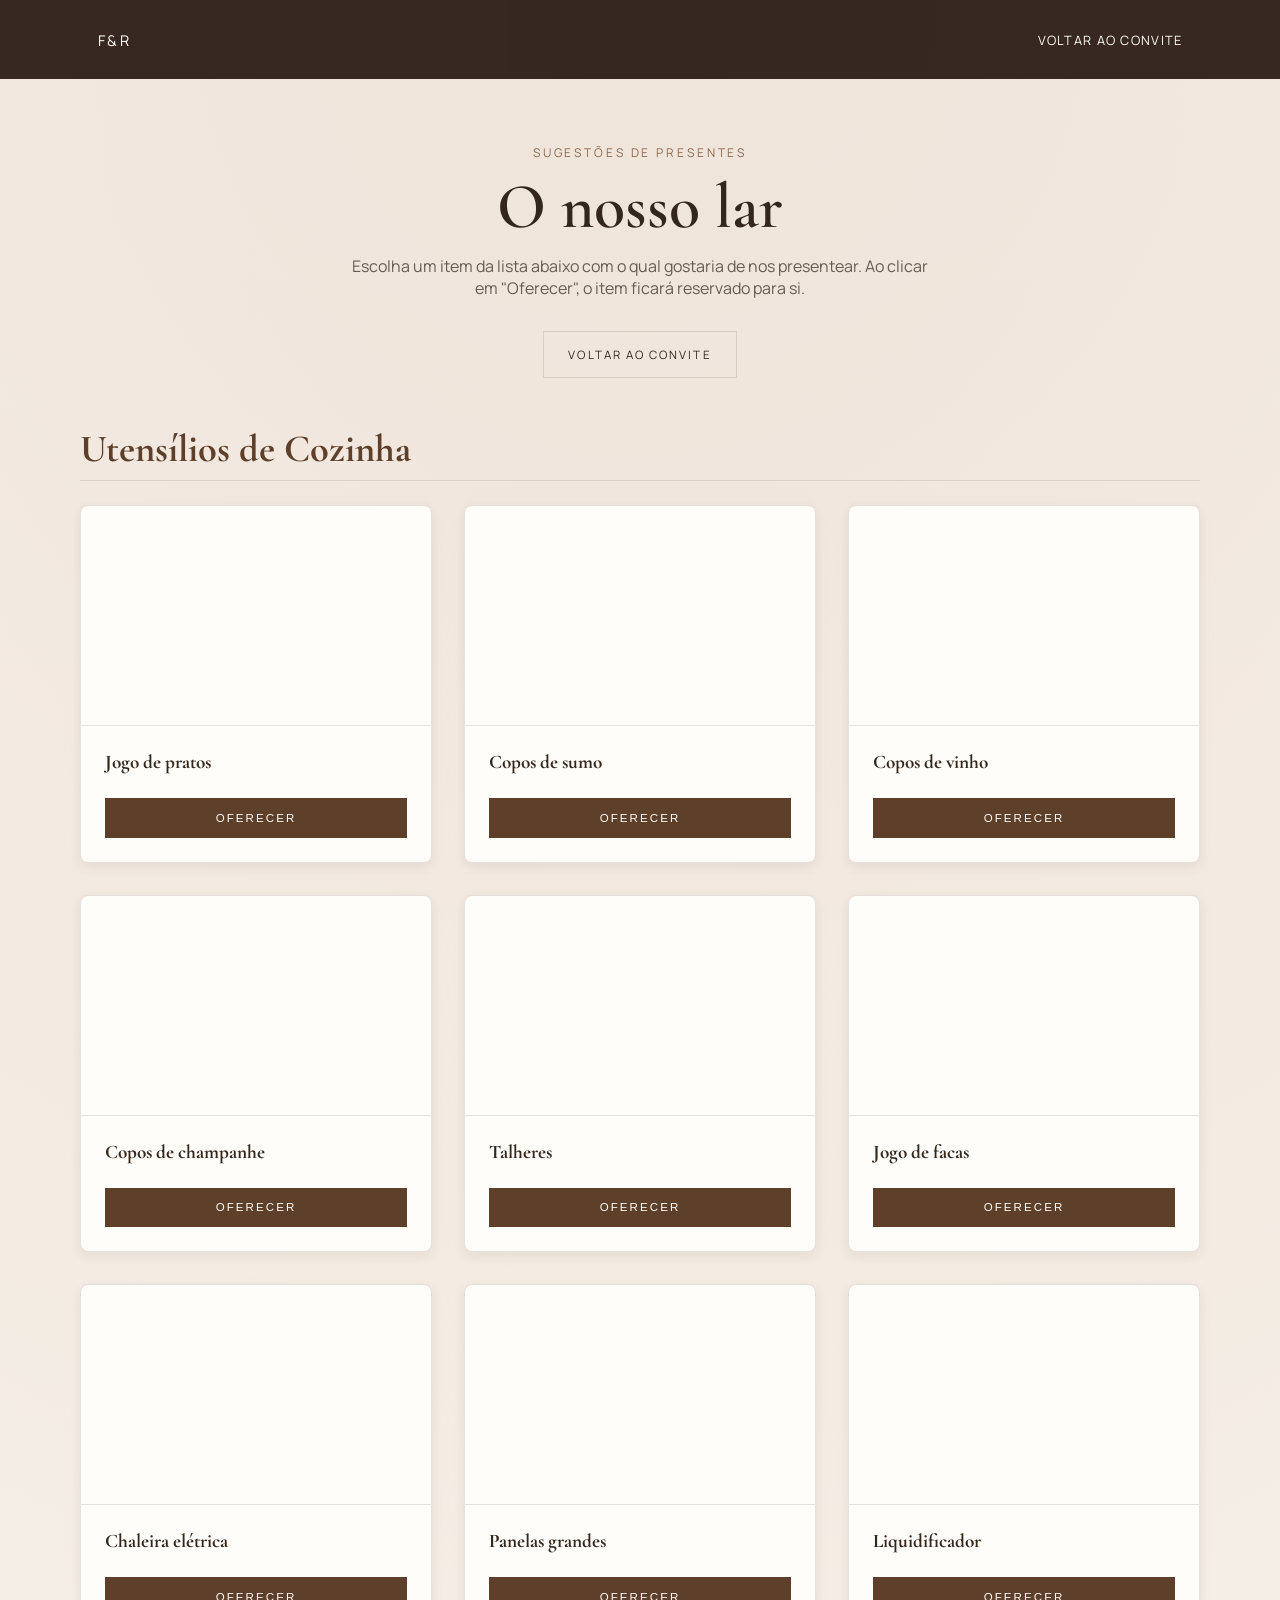
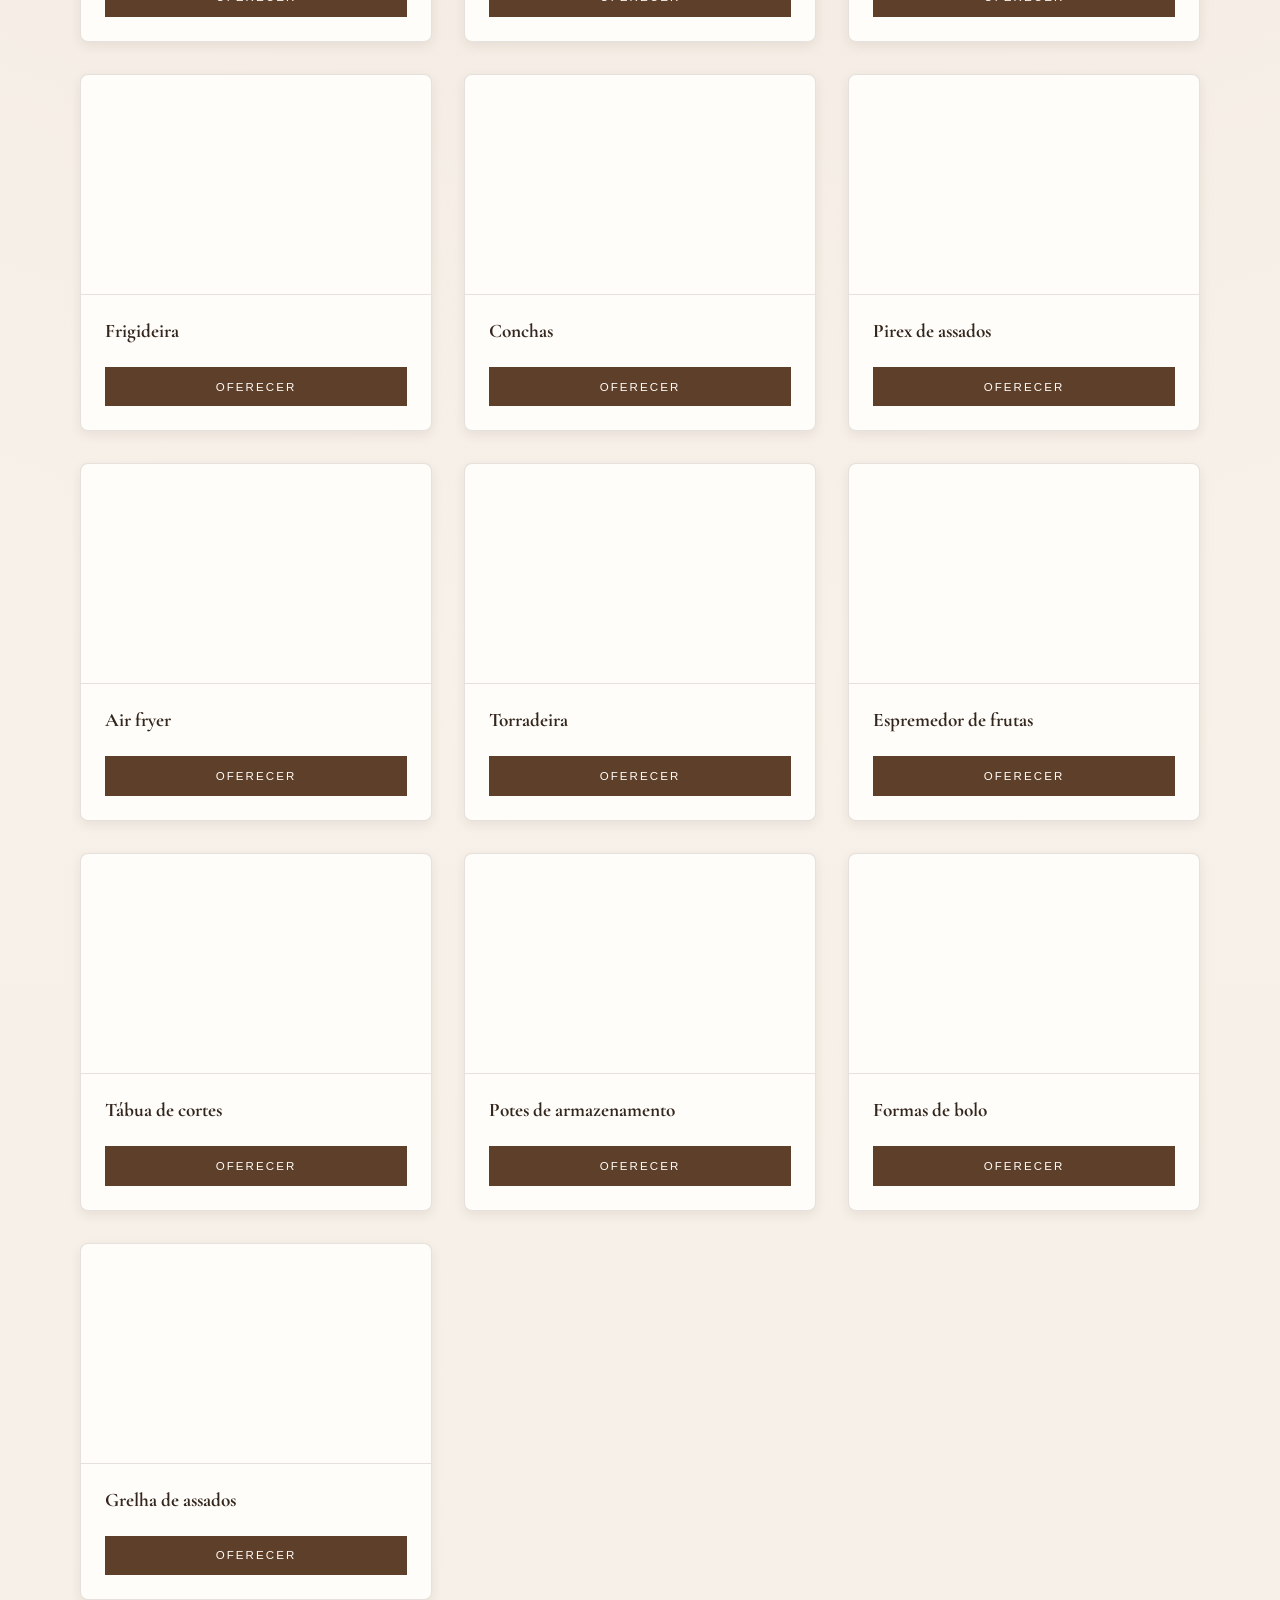
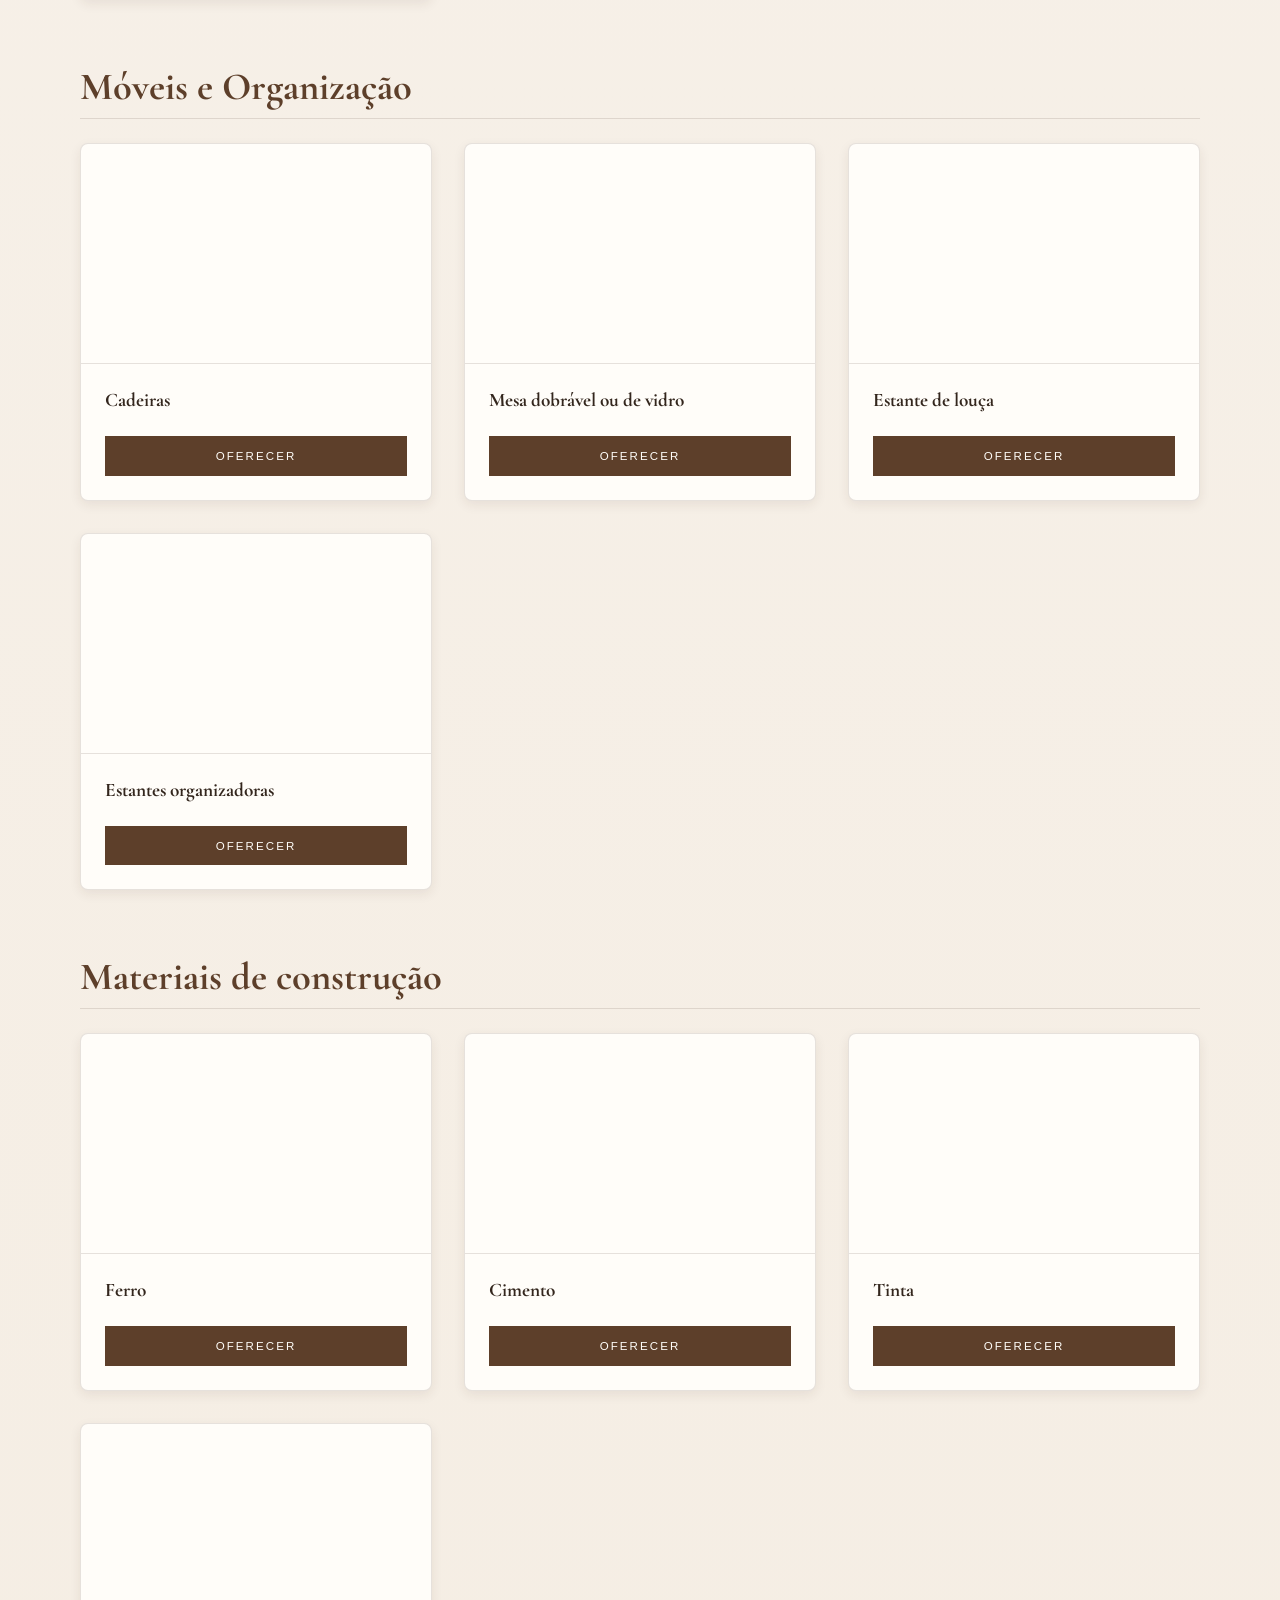
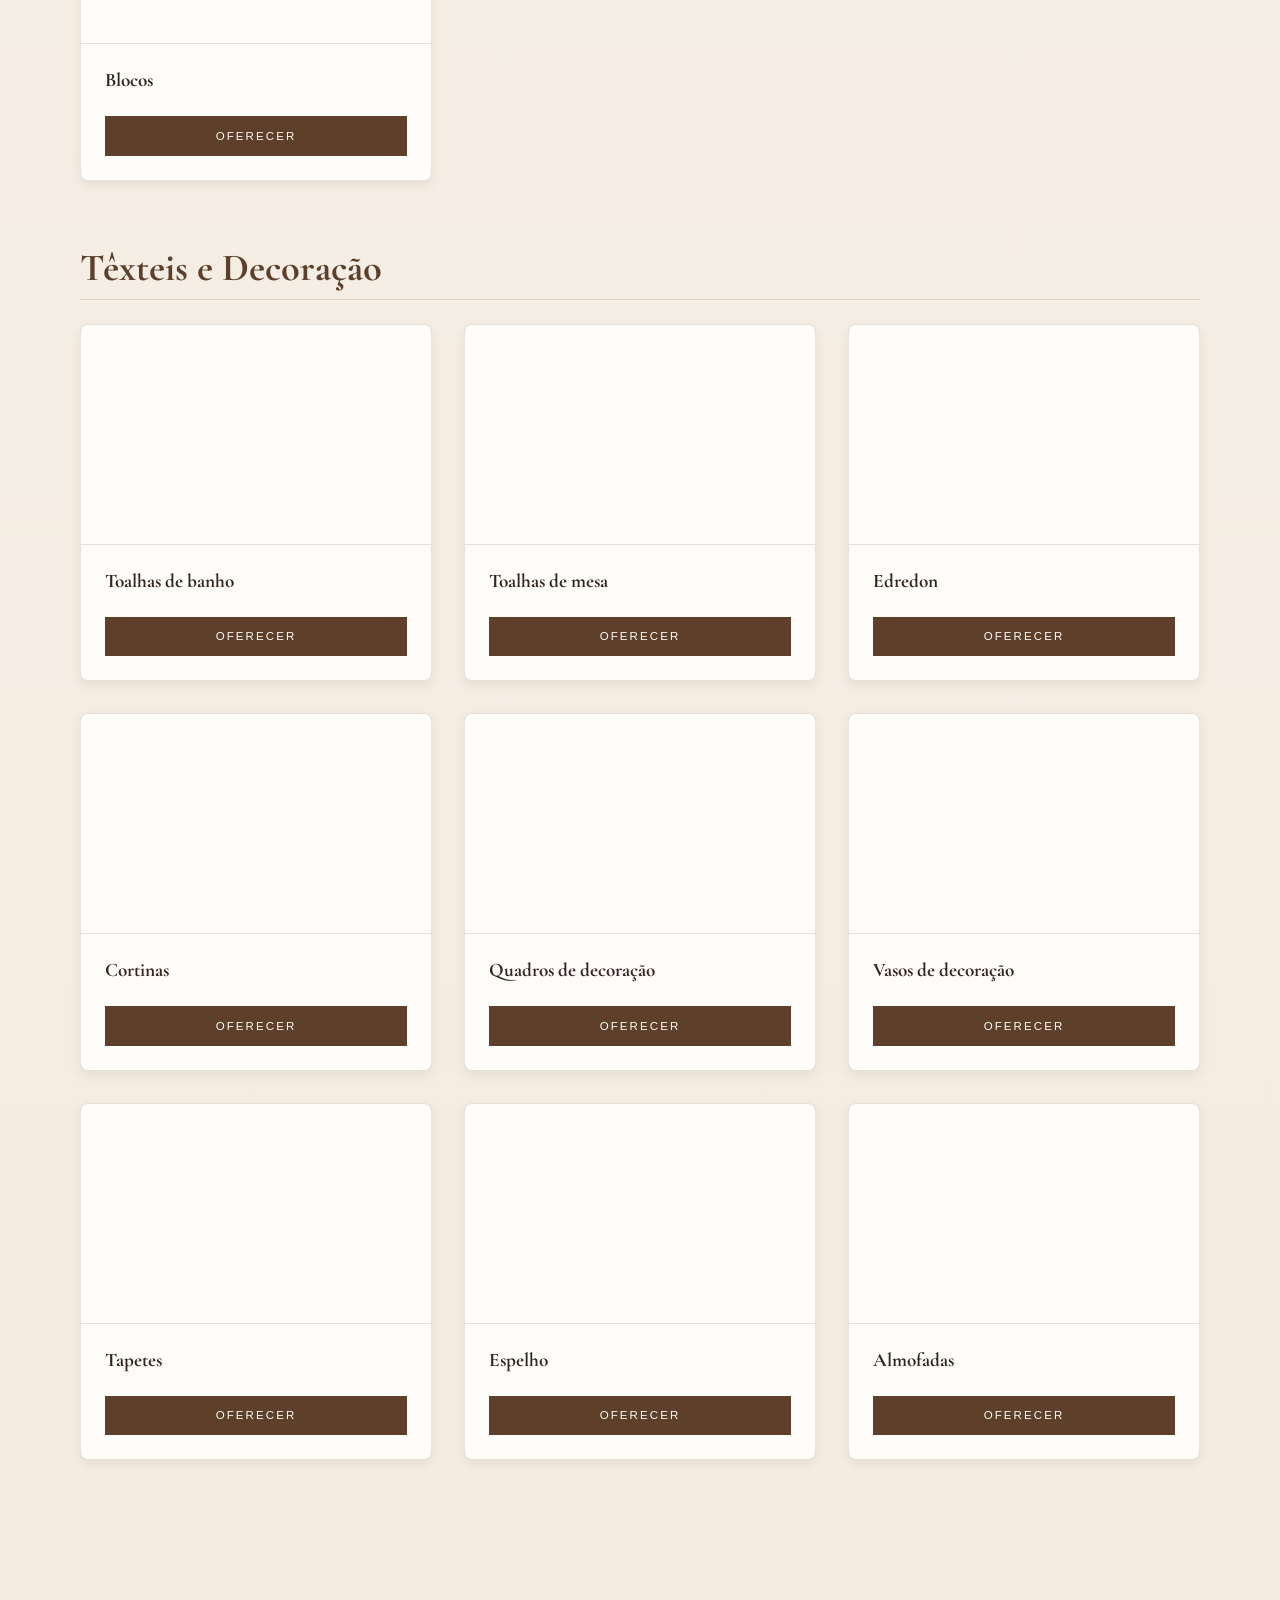
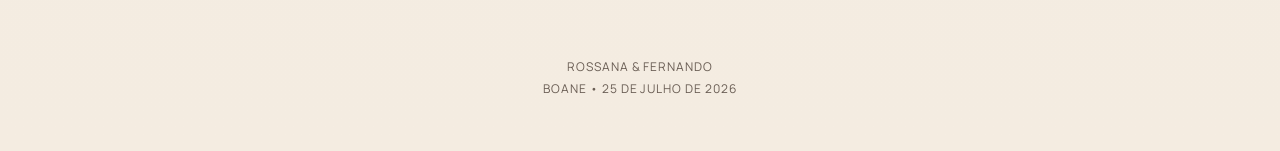
==== presentes.html @ 1abfe758 "actualizacoes" ====
<!DOCTYPE html>
<html lang="pt">
<head>
  <meta charset="UTF-8" />
  <meta name="viewport" content="width=device-width, initial-scale=1.0" />
  <title>Lista de Presentes - Casamento de Fernando & Rossana</title>
  <link rel="preconnect" href="https://fonts.googleapis.com" />
  <link rel="preconnect" href="https://fonts.gstatic.com" crossorigin />
  <link
    href="https://fonts.googleapis.com/css2?family=Cormorant+Garamond:wght@400;500;600;700&family=Manrope:wght@400;500;600&display=swap"
    rel="stylesheet" />
  <link rel="stylesheet" href="./styles.css" />
</head>
<body>
  <header class="site-header" style="background: rgba(35, 21, 13, 0.9);">
    <nav class="nav" style="background: transparent; border: none; backdrop-filter: none;">
      <a class="brand" href="./index.html">F&R</a>
      <div class="nav-links">
        <a href="./index.html#convite" style="font-size: 0.8rem; letter-spacing: 0.1em;">Voltar ao Convite</a>
      </div>
    </nav>
  </header>

  <main id="top" style="padding-top: 100px;">
    <section class="section" style="padding-top: 2rem;">
      <div class="section-heading reveal">
        <p class="kicker">Sugestões de Presentes</p>
        <h2>O nosso lar</h2>
        <p style="max-width: 600px; margin: 1rem auto; color: var(--foreground-muted);">
          Escolha um item da lista abaixo com o qual gostaria de nos presentear.
          Ao clicar em "Oferecer", o item ficará reservado para si.
        </p>
        <div style="margin-top: 2rem;">
          <a href="./index.html" class="secondary-link">Voltar ao Convite</a>
        </div>
      </div>

      <!-- Categories Container -->
      <div id="gifts-container" style="max-width: 1120px; margin: 0 auto;">
        <!-- Generated by JavaScript -->
      </div>
    </section>
  </main>

  <footer class="site-footer">
    <p>Rossana &amp; Fernando</p>
    <p>Boane • 25 de julho de 2026</p>
  </footer>

  <script src="./script.js"></script>
  <script src="./presentes.js"></script>
</body>
</html>
---- styles.css ----
:root {
  --background: #f7f0e7;
  --background-soft: #fbf7f2;
  --foreground: #33261d;
  --foreground-muted: rgba(51, 38, 29, 0.72);
  --line: rgba(83, 61, 46, 0.14);
  --accent: #8c6a4f;
  --accent-deep: #5d3f2a;
  --accent-soft: #dec6b4;
  --white: #fffdf9;
  --shadow: 0 30px 60px rgba(63, 39, 23, 0.12);
  --hero-image: linear-gradient(180deg,
      rgba(22, 14, 9, 0.16) 0%,
      rgba(22, 14, 9, 0.4) 100%),
    url("./image.png");
  --parallax-image: linear-gradient(180deg,
      rgba(49, 29, 16, 0.22) 0%,
      rgba(49, 29, 16, 0.22) 100%),
    url("./image2.png");
}

*,
*::before,
*::after {
  box-sizing: border-box;
}

html {
  scroll-behavior: smooth;
}

body {
  margin: 0;
  font-family: "Manrope", sans-serif;
  color: var(--foreground);
  background:
    radial-gradient(circle at top, rgba(222, 198, 180, 0.34), transparent 34%),
    linear-gradient(180deg, #f8f3ed 0%, #f4ece1 100%);
}

img {
  max-width: 100%;
  display: block;
}

a {
  color: inherit;
  text-decoration: none;
}

.site-header {
  position: fixed;
  inset: 0 0 auto;
  z-index: 20;
  padding: 1rem 1.25rem;
}

.nav {
  max-width: 1120px;
  margin: 0 auto;
  padding: 0.85rem 1.1rem;
  display: flex;
  align-items: center;
  justify-content: space-between;
  gap: 1rem;
  border: 1px solid rgba(255, 255, 255, 0.24);
  background: rgba(35, 21, 13, 0.22);
  -webkit-backdrop-filter: blur(16px);
  backdrop-filter: blur(16px);
  color: var(--white);
}

.brand,
.nav-links a {
  letter-spacing: 0.18em;
  text-transform: uppercase;
  font-size: 0.76rem;
}

.brand {
  font-size: 0.92rem;
}

.nav-links {
  display: flex;
  align-items: center;
  gap: 1.25rem;
}

.nav-toggle {
  display: none;
  border: 0;
  background: transparent;
  padding: 0;
  width: 2.5rem;
  height: 2.5rem;
  cursor: pointer;
}

.nav-toggle span {
  display: block;
  width: 1.5rem;
  height: 1px;
  margin: 0.35rem auto;
  background: var(--white);
  transition: transform 240ms ease, opacity 240ms ease;
}

.hero {
  position: relative;
  min-height: 100svh;
  display: grid;
  place-items: center;
  padding: 7rem 1.5rem 4rem;
  background-image: var(--hero-image);
  background-position: center 24%;
  background-size: cover;
  background-attachment: fixed;
  overflow: hidden;
}

.hero-overlay,
.parallax-overlay {
  position: absolute;
  inset: 0;
  background:
    radial-gradient(circle at 50% 16%, rgba(255, 247, 237, 0.24), transparent 24%),
    linear-gradient(90deg, rgba(17, 10, 7, 0.5) 0%, rgba(17, 10, 7, 0.14) 40%, rgba(17, 10, 7, 0.3) 100%),
    linear-gradient(180deg, rgba(16, 10, 7, 0.12), rgba(16, 10, 7, 0.42));
}

.hero::before {
  content: "";
  position: absolute;
  inset: 1.5rem;
  z-index: 0;
  border: 1px solid rgba(255, 248, 240, 0.26);
  box-shadow: inset 0 0 0 1px rgba(255, 248, 240, 0.08);
  pointer-events: none;
}

.hero::after {
  content: "";
  position: absolute;
  inset: auto auto 8% 6%;
  width: min(34rem, 58vw);
  height: min(34rem, 58vw);
  border-radius: 999px;
  background: radial-gradient(circle, rgba(219, 183, 145, 0.22), rgba(219, 183, 145, 0));
  filter: blur(14px);
  z-index: 0;
  pointer-events: none;
}

.hero-content {
  position: relative;
  z-index: 1;
  max-width: 760px;
  text-align: center;
  color: var(--white);
  padding: 2.5rem 2.75rem;
  border: 1px solid rgba(255, 251, 247, 0.18);
  background: linear-gradient(180deg, rgba(41, 24, 16, 0.2), rgba(41, 24, 16, 0.12));
  -webkit-backdrop-filter: blur(4px);
  backdrop-filter: blur(4px);
  box-shadow: 0 30px 70px rgba(18, 10, 7, 0.24);
}

.eyebrow,
.kicker,
.detail-label,
.schedule-index {
  letter-spacing: 0.24em;
  text-transform: uppercase;
  font-size: 0.75rem;
}

.hero h1,
.section-heading h2,
.invitation-card h3,
.detail-card h3,
.schedule-item h3,
.rsvp-shell h2 {
  font-family: "Cormorant Garamond", serif;
  font-weight: 600;
}

.hero h1 {
  margin: 1rem 0 1.25rem;
  font-size: clamp(3.6rem, 9vw, 7rem);
  line-height: 0.94;
}

.hero h1 span {
  display: inline-block;
  margin-inline: 0.45rem;
  font-weight: 400;
}

.hero-copy {
  width: min(100%, 38rem);
  margin: 0 auto 2rem;
  font-size: 1.08rem;
  line-height: 1.8;
  color: rgba(255, 253, 249, 0.94);
  text-shadow: 0 1px 18px rgba(9, 6, 4, 0.34);
}

.hero-link,
.primary-link,
.secondary-link {
  transition:
    transform 220ms ease,
    background-color 220ms ease,
    border-color 220ms ease,
    color 220ms ease;
}

.hero-link,
.primary-link {
  display: inline-flex;
  align-items: center;
  justify-content: center;
  min-width: 13rem;
  padding: 0.95rem 1.5rem;
  border: 1px solid rgba(255, 255, 255, 0.55);
  background: rgba(255, 255, 255, 0.12);
  color: var(--white);
  text-transform: uppercase;
  letter-spacing: 0.18em;
  font-size: 0.72rem;
}

.hero-link:hover,
.primary-link:hover,
.secondary-link:hover {
  transform: translateY(-2px);
}

.scroll-indicator {
  position: absolute;
  bottom: 1.75rem;
  left: 50%;
  z-index: 1;
  width: 1.25rem;
  height: 3rem;
  margin-left: -0.625rem;
  border: 1px solid rgba(255, 255, 255, 0.46);
  border-radius: 999px;
}

.scroll-indicator span {
  position: absolute;
  top: 0.5rem;
  left: 50%;
  width: 0.3rem;
  height: 0.3rem;
  margin-left: -0.15rem;
  border-radius: 999px;
  background: var(--white);
  animation: float 1.8s infinite ease-in-out;
}

.section {
  padding: 6rem 1.5rem;
}

.section-heading {
  max-width: 760px;
  margin: 0 auto 3rem;
  text-align: center;
}

.section-heading h2,
.rsvp-shell h2 {
  margin: 0.85rem 0 0;
  font-size: clamp(2.25rem, 5vw, 4.25rem);
  line-height: 1;
}

.kicker {
  color: var(--accent);
}

.invitation-grid,
.details-grid,
.celebration-shell,
.schedule-grid {
  max-width: 1120px;
  margin: 0 auto;
}

.invitation-grid {
  display: grid;
  grid-template-columns: minmax(0, 1.5fr) minmax(280px, 0.8fr);
  gap: 1.5rem;
}

.invitation-card,
.quote-card,
.detail-card,
.schedule-item,
.rsvp-shell {
  background: rgba(255, 253, 249, 0.82);
  border: 1px solid var(--line);
  box-shadow: var(--shadow);
}

.invitation-card {
  padding: 3rem;
  text-align: center;
}

.guest-line-block {
  margin: 1rem 0 0.75rem;
}

.guest-line {
  display: block;
  width: min(100%, 22rem);
  margin: 0.9rem auto 1rem;
  border-bottom: 1px solid rgba(93, 63, 42, 0.5);
  min-height: 2rem;
}

.invitation-intro,
.invitation-detail,
.invitation-copy,
.detail-card p,
.schedule-item p,
.rsvp p {
  color: var(--foreground-muted);
}

.invitation-card h3 {
  margin: 0.25rem 0;
  font-size: 2rem;
}

.invitation-names {
  margin: 1.4rem 0;
  font-family: "Cormorant Garamond", serif;
  font-size: clamp(2.4rem, 5vw, 4rem);
  color: var(--accent-deep);
}

.quote-card {
  display: grid;
  align-content: center;
  padding: 2.5rem;
  background:
    linear-gradient(180deg, rgba(222, 198, 180, 0.5), rgba(255, 253, 249, 0.92)),
    var(--white);
}

.quote-mark {
  margin: 0;
  font-family: "Cormorant Garamond", serif;
  font-size: 5rem;
  line-height: 0.7;
  color: var(--accent-deep);
}

.quote-text {
  margin: 0.5rem 0 1rem;
  font-family: "Cormorant Garamond", serif;
  font-size: 1.8rem;
  line-height: 1.2;
}

.quote-source {
  margin: 0;
  letter-spacing: 0.14em;
  text-transform: uppercase;
  font-size: 0.75rem;
}

.parallax-band {
  position: relative;
  min-height: 46svh;
  background-image: var(--parallax-image);
  background-position: center 28%;
  background-size: cover;
  background-attachment: fixed;
}

.celebration {
  position: relative;
}

.celebration::before {
  content: "";
  position: absolute;
  inset: 6rem 0 auto;
  height: 18rem;
  background:
    radial-gradient(circle at center, rgba(222, 198, 180, 0.22), transparent 65%);
  pointer-events: none;
}

.celebration-shell {
  display: grid;
  gap: 2rem;
}

.details-grid {
  display: grid;
  grid-template-columns: repeat(2, minmax(0, 1fr));
  gap: 1.25rem;
}

.schedule-grid {
  display: grid;
  grid-template-columns: repeat(3, minmax(0, 1fr));
  gap: 1.25rem;
}

.detail-card,
.schedule-item {
  padding: 2rem;
}

.detail-card {
  position: relative;
  overflow: hidden;
}

.detail-card-photo {
  min-height: 27rem;
  display: flex;
  flex-direction: column;
  justify-content: flex-end;
  color: var(--white);
  background-size: cover;
  background-repeat: no-repeat;
}

.detail-card-photo::before {
  content: "";
  position: absolute;
  inset: 0;
  background:
    linear-gradient(180deg, rgba(27, 17, 10, 0.06), rgba(27, 17, 10, 0.78));
}

.detail-card-photo>* {
  position: relative;
  z-index: 1;
}

.detail-card-ceremony {
  background-image:
    linear-gradient(180deg, rgba(36, 21, 12, 0.08), rgba(36, 21, 12, 0.44)),
    url("./ros.jpeg");
  background-position: center 28%;
}

.detail-card-reception {
  background-image:
    linear-gradient(180deg, rgba(63, 37, 24, 0.04), rgba(63, 37, 24, 0.46)),
    url("./ross.jpeg");
  background-position: center 24%;
}

.detail-card h3,
.schedule-item h3 {
  margin: 1rem 0 0.75rem;
  font-size: 2rem;
}

.detail-meta {
  margin: 0.75rem 0;
  color: var(--accent-deep);
}

.detail-card-photo p,
.detail-card-photo .detail-meta,
.detail-card-photo .detail-footnote,
.detail-card-photo .detail-label {
  color: rgba(255, 250, 245, 0.92);
}

.detail-footnote {
  font-size: 0.95rem;
}

.story-copy {
  max-width: 46rem;
  margin: 0 auto;
  text-align: center;
}

.story-copy p {
  font-size: 1.03rem;
  line-height: 1.85;
}

.schedule {
  position: relative;
}

.schedule::before {
  content: "";
  position: absolute;
  inset: auto 0 0;
  height: 16rem;
  background:
    linear-gradient(180deg, rgba(222, 198, 180, 0), rgba(222, 198, 180, 0.28)),
    radial-gradient(circle at center, rgba(255, 255, 255, 0.15), transparent 60%);
  pointer-events: none;
}

.schedule-item {
  position: relative;
  z-index: 1;
  padding-top: 2.6rem;
  background:
    linear-gradient(180deg, rgba(255, 253, 249, 0.96), rgba(245, 236, 227, 0.92)),
    var(--white);
  text-align: left;
}

.schedule-item::before {
  content: "";
  position: absolute;
  top: 0;
  left: 2rem;
  right: 2rem;
  height: 1px;
  background: linear-gradient(90deg, transparent, rgba(140, 106, 79, 0.7), transparent);
}

.schedule-index {
  color: var(--accent);
}

.rsvp {
  padding-top: 3rem;
}

.rsvp-shell {
  max-width: 900px;
  margin: 0 auto;
  padding: 3.5rem 2rem;
  text-align: center;
  background:
    linear-gradient(180deg, rgba(255, 253, 249, 0.9), rgba(246, 237, 229, 0.94)),
    var(--white);
}

.rsvp-shell p {
  max-width: 34rem;
  margin: 0.75rem auto 0;
  font-size: 1rem;
  line-height: 1.8;
}

.rsvp-contact {
  color: var(--accent-deep);
}

.rsvp-actions {
  display: flex;
  justify-content: center;
  flex-wrap: wrap;
  gap: 0.8rem;
  margin-top: 2rem;
}

.primary-link {
  background: var(--accent-deep);
  border-color: var(--accent-deep);
}

.secondary-link {
  display: inline-flex;
  align-items: center;
  justify-content: center;
  min-width: 8rem;
  padding: 0.95rem 1.5rem;
  border: 1px solid var(--line);
  background: transparent;
  color: var(--foreground);
  text-transform: uppercase;
  letter-spacing: 0.18em;
  font-size: 0.72rem;
}

.site-footer {
  padding: 2rem 1.5rem 3rem;
  text-align: center;
  color: var(--foreground-muted);
}

.site-footer p {
  margin: 0.35rem 0;
  letter-spacing: 0.08em;
  text-transform: uppercase;
  font-size: 0.75rem;
}

.reveal {
  opacity: 0;
  transform: translateY(24px);
  transition:
    opacity 700ms ease,
    transform 700ms ease;
}

.reveal.is-visible {
  opacity: 1;
  transform: translateY(0);
}

@keyframes float {

  0%,
  100% {
    transform: translate(-50%, 0);
    opacity: 0.9;
  }

  50% {
    transform: translate(-50%, 1rem);
    opacity: 0.35;
  }
}

@media (max-width: 900px) {

  .invitation-grid,
  .details-grid,
  .schedule-grid {
    grid-template-columns: 1fr;
  }
}

@media (max-width: 720px) {
  .site-header {
    padding: 0.85rem;
  }

  .nav {
    align-items: flex-start;
    flex-wrap: wrap;
  }

  .nav-toggle {
    display: inline-block;
  }

  .nav-links {
    display: none;
    width: 100%;
    padding-top: 0.75rem;
    flex-direction: column;
    align-items: flex-start;
  }

  .nav-links.is-open {
    display: flex;
  }

  .hero {
    background-attachment: scroll;
    background-position: center 18%;
  }

  .hero::before {
    inset: 1rem;
  }

  .hero::after {
    inset: auto auto 14% 50%;
    width: 18rem;
    height: 18rem;
    transform: translateX(-50%);
  }

  .hero-content {
    width: min(100%, 26rem);
    min-height: 29rem;
    padding: 3rem 1.45rem 3.25rem;
    margin-top: -3.6rem;
    -webkit-backdrop-filter: blur(12px);
    backdrop-filter: blur(12px);
    display: flex;
    flex-direction: column;
    justify-content: center;
  }

  .hero h1 {
    font-size: clamp(3rem, 18vw, 4.5rem);
  }

  .invitation-card,
  .quote-card,
  .detail-card,
  .schedule-item,
  .rsvp-shell {
    padding: 1.5rem;
  }

  .section {
    padding: 4.5rem 1rem;
  }

  .parallax-band {
    min-height: 30svh;
    background-attachment: scroll;
  }
}

@media (max-width: 720px) and (min-height: 820px) {
  .hero-content {
    width: min(100%, 27rem);
    min-height: min(33rem, 62svh);
    padding: 3.35rem 1.6rem 3.6rem;
    margin-top: -4.8rem;
  }
}

@page {
  size: A4 portrait;
  margin: 10mm;
}

@media print {
  html {
    scroll-behavior: auto;
  }

  body {
    background: #ffffff;
    -webkit-print-color-adjust: exact;
    print-color-adjust: exact;
  }

  .site-header,
  .scroll-indicator,
  .hero-link,
  .rsvp-actions,
  .nav-toggle {
    display: none !important;
  }

  .hero,
  .parallax-band {
    background-attachment: scroll;
  }

  .hero {
    min-height: auto;
    padding: 2rem 1rem 2.5rem;
    page-break-after: always;
    break-after: page;
  }

  .hero::before {
    inset: 0.75rem;
  }

  .hero::after {
    display: none;
  }

  .hero-content {
    max-width: 100%;
    padding: 2rem;
    box-shadow: none;
  }

  .section,
  .rsvp {
    padding: 2rem 0;
  }

  .invitation,
  .celebration,
  .schedule,
  .rsvp {
    page-break-inside: avoid;
    break-inside: avoid;
  }

  .invitation-grid,
  .details-grid,
  .schedule-grid {
    grid-template-columns: 1fr;
  }

  .quote-card,
  .detail-card,
  .schedule-item,
  .rsvp-shell,
  .invitation-card {
    box-shadow: none;
  }

  .parallax-band {
    min-height: 9rem;
  }

  .detail-card-photo {
    min-height: 18rem;
  }

  .rsvp-shell {
    max-width: 100%;
  }

  .secondary-link {
    border-color: rgba(83, 61, 46, 0.25);
  }

  .reveal,
  .reveal.is-visible {
    opacity: 1 !important;
    transform: none !important;
    transition: none !important;
  }
}

/* Gifts Page Styles */
.gifts-page {
  padding-bottom: 6rem;
}

.gifts-grid {
  display: grid;
  grid-template-columns: repeat(auto-fill, minmax(280px, 1fr));
  gap: 2rem;
}

.gift-category-title {
  font-family: "Cormorant Garamond", serif;
  font-size: 2.4rem;
  color: var(--accent-deep);
  margin-bottom: 1.5rem;
  border-bottom: 1px solid var(--line);
  padding-bottom: 0.5rem;
}

.gift-card {
  background: var(--white);
  border: 1px solid var(--line);
  border-radius: 8px;
  overflow: hidden;
  box-shadow: 0 4px 12px rgba(63, 39, 23, 0.08);
  transition: transform 200ms ease, box-shadow 200ms ease;
  display: flex;
  flex-direction: column;
}

.gift-card:hover {
  transform: translateY(-4px);
  box-shadow: 0 12px 24px rgba(63, 39, 23, 0.12);
}

.gift-card.is-reserved {
  opacity: 0.6;
  filter: grayscale(80%);
  pointer-events: none;
}

.gift-image {
  height: 220px;
  background-size: cover;
  background-position: center;
  border-bottom: 1px solid var(--line);
}

.gift-content {
  padding: 1.5rem;
  display: flex;
  flex-direction: column;
  flex-grow: 1;
  justify-content: space-between;
}

.gift-content h4 {
  margin: 0 0 1.5rem 0;
  font-size: 1.2rem;
  color: var(--foreground);
  font-family: "Cormorant Garamond", serif;
}

.btn-offer {
  width: 100%;
  padding: 0.8rem 1rem;
  cursor: pointer;
}

button.disabled {
  background: #d1c7bd;
  border-color: #d1c7bd;
  color: #fff;
  cursor: not-allowed;
}

@media (max-width: 600px) {
  .gifts-grid {
    grid-template-columns: 1fr 1fr;
    gap: 1rem;
  }
  .gift-image {
    height: 120px;
  }
  .gift-category-title {
    font-size: 1.8rem;
  }
  .gift-content {
    padding: 1rem;
  }
  .gift-content h4 {
    font-size: 1rem;
    margin-bottom: 1rem;
  }
  .btn-offer {
    padding: 0.6rem 0.5rem;
    font-size: 0.65rem;
  }
}
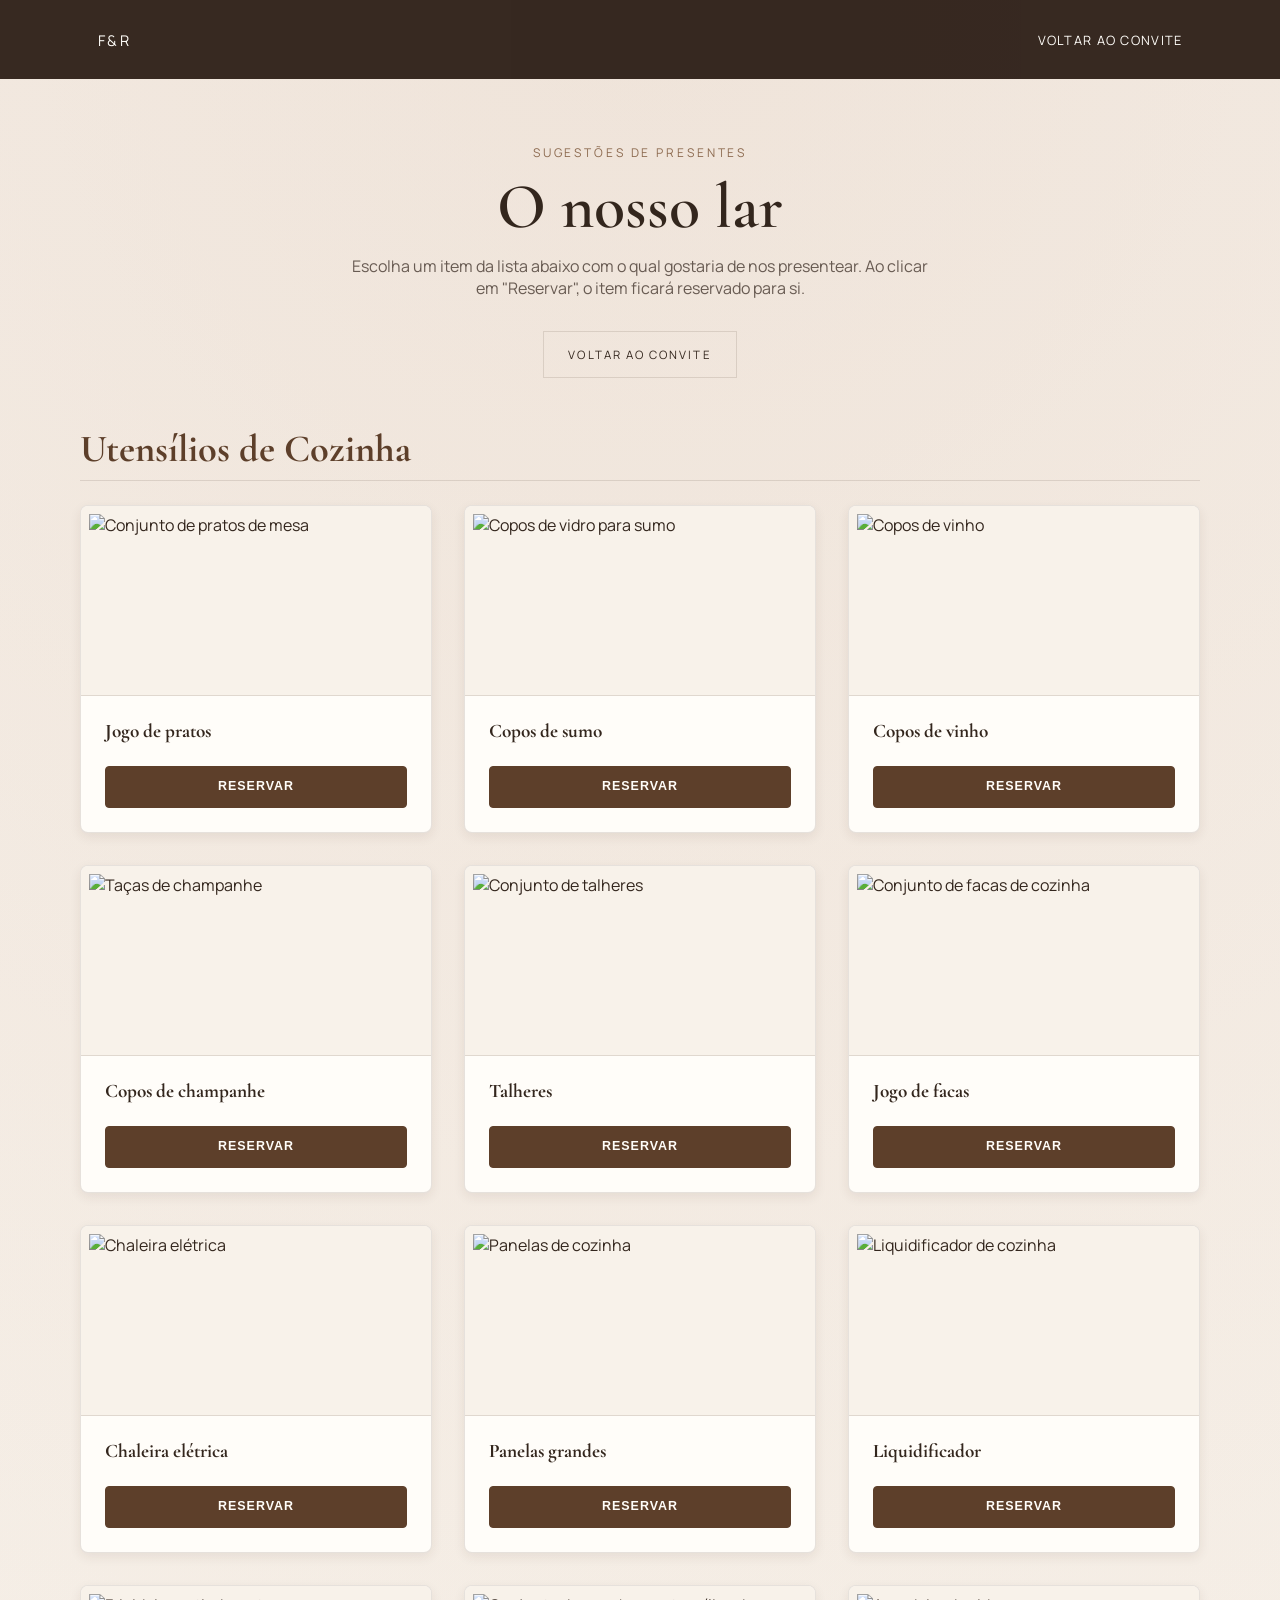
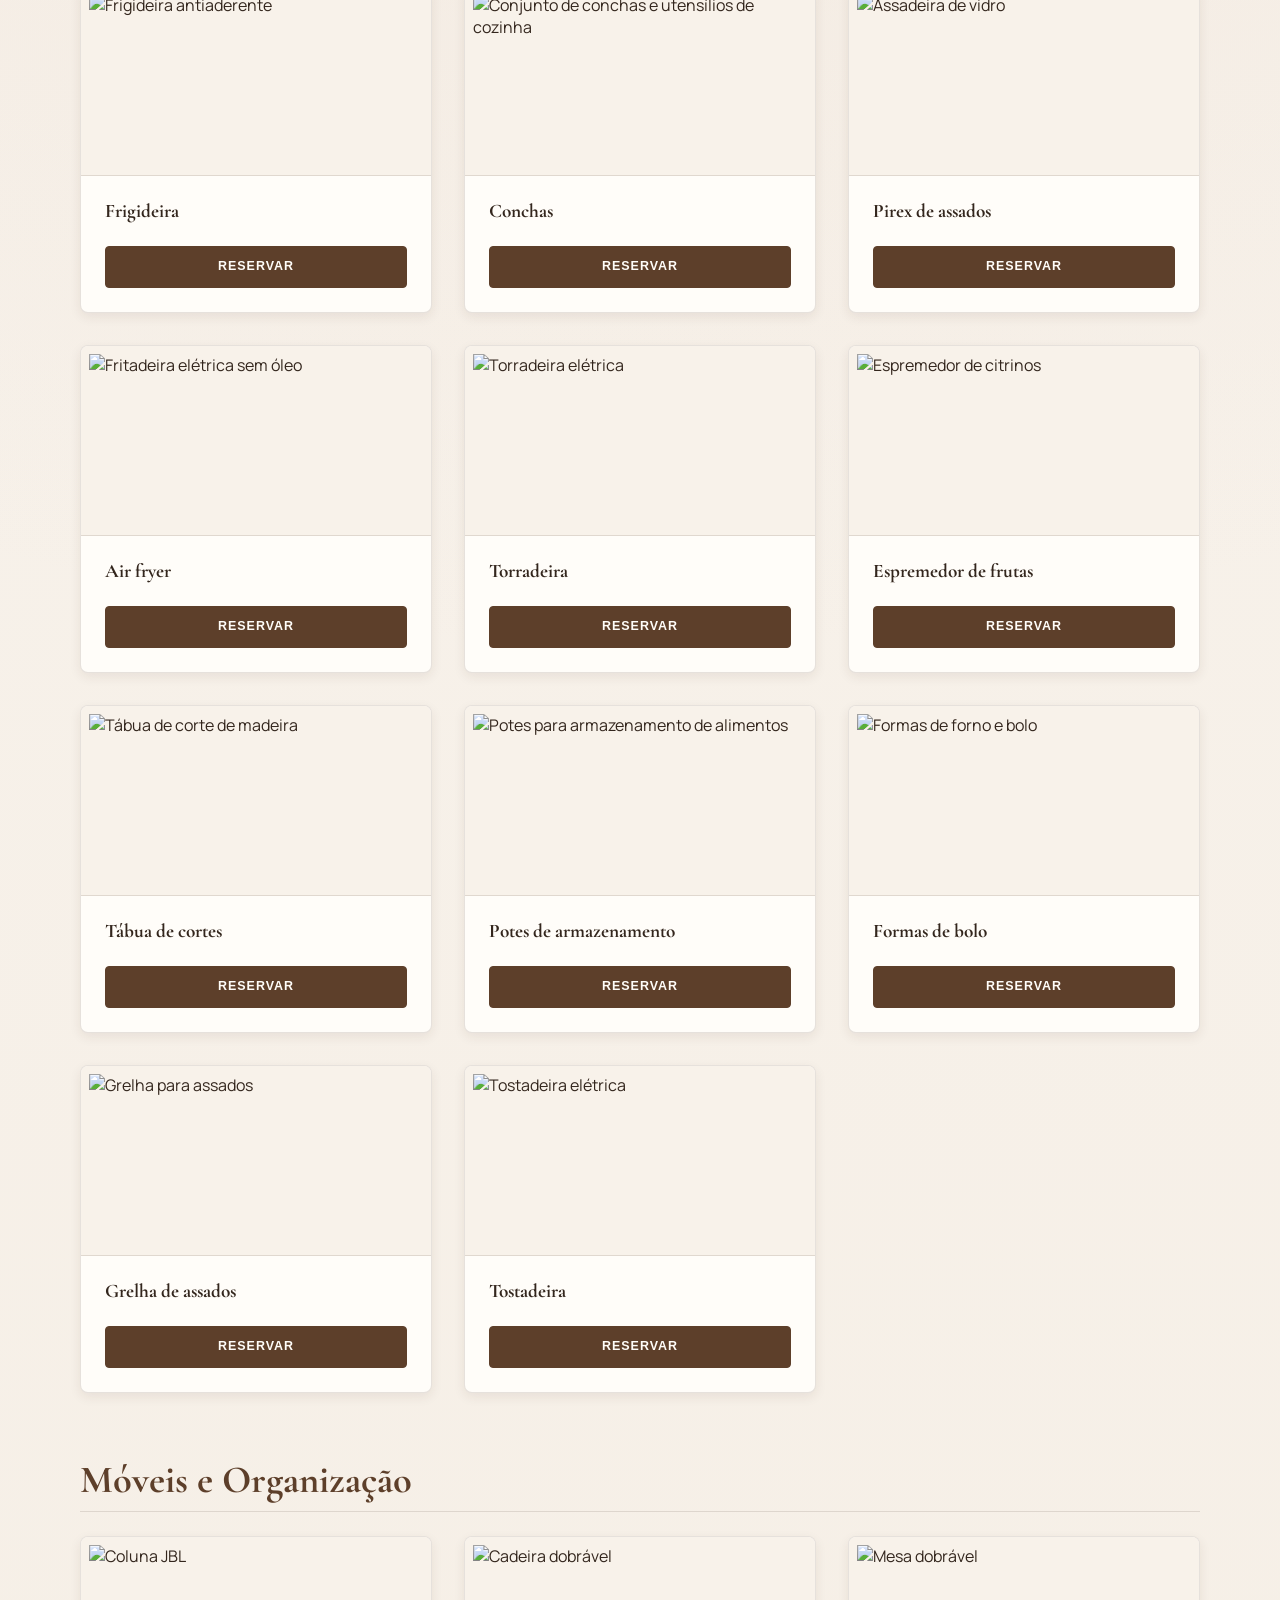
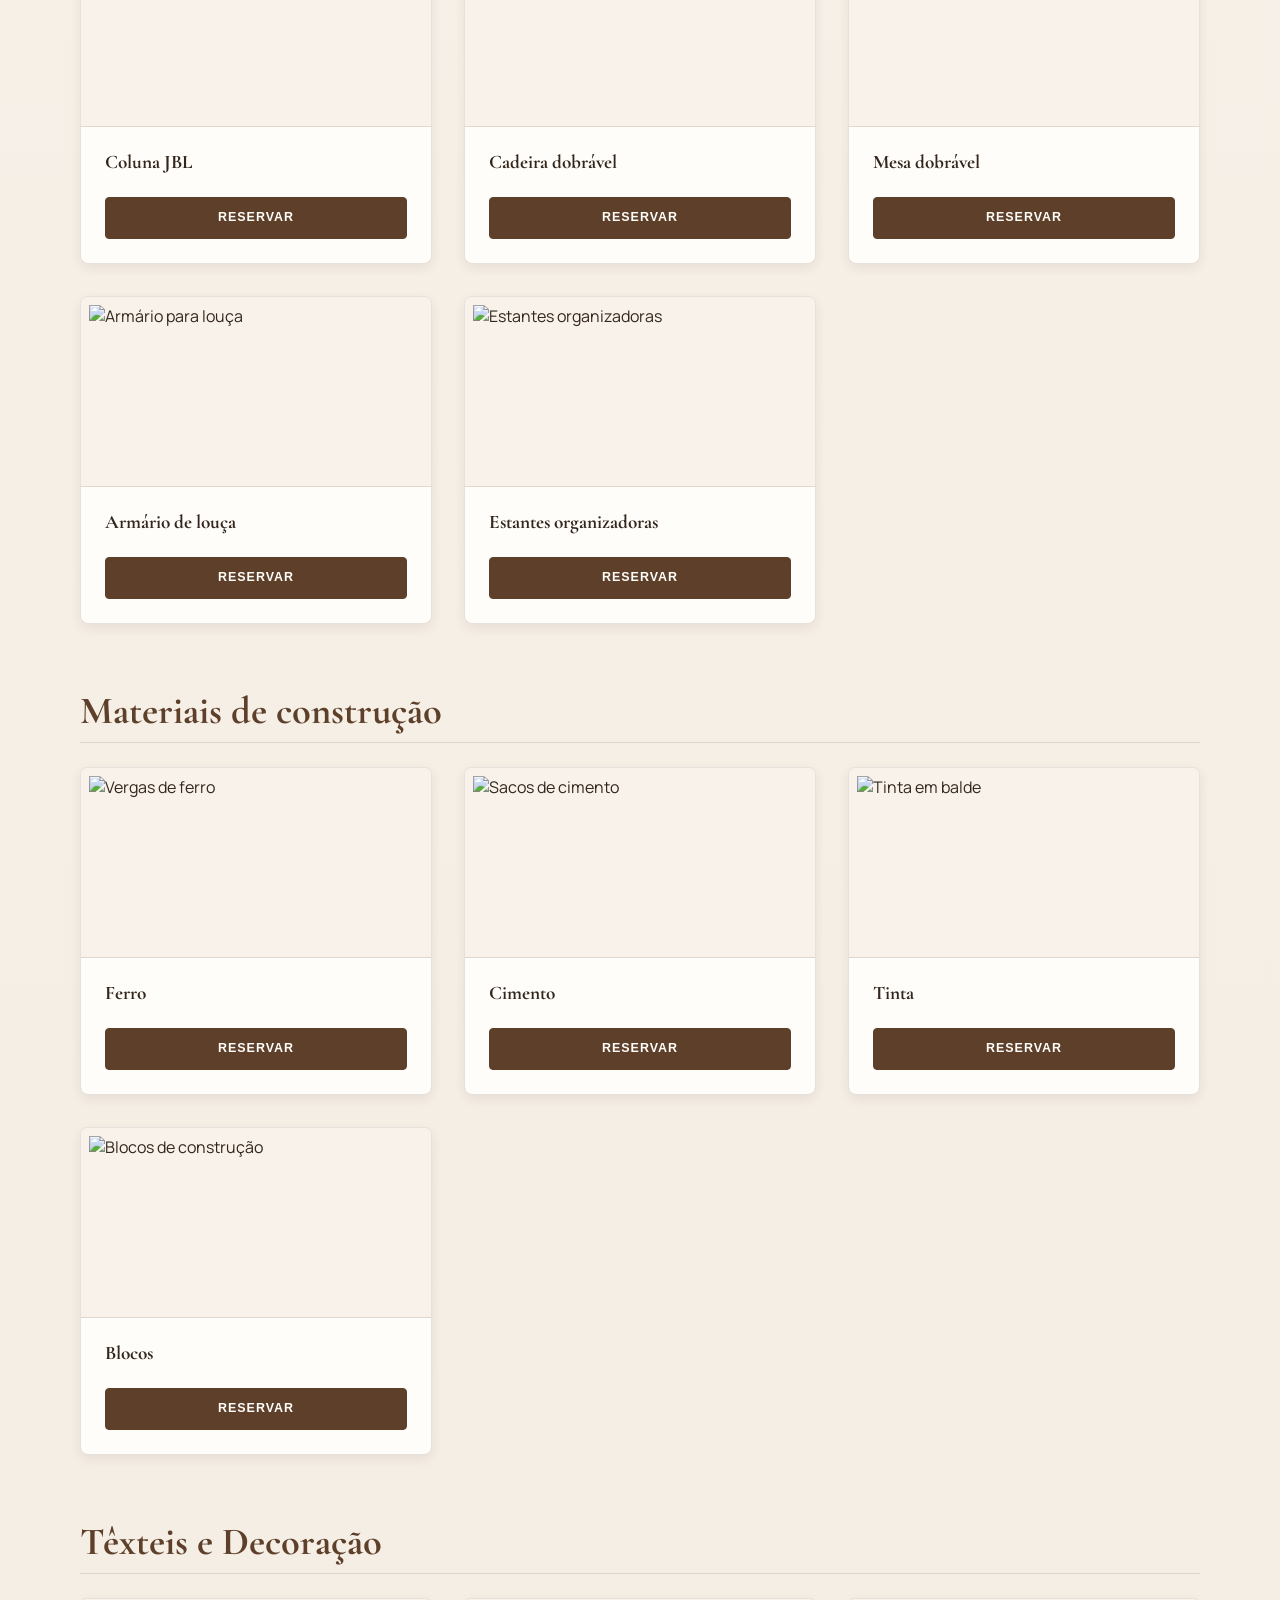
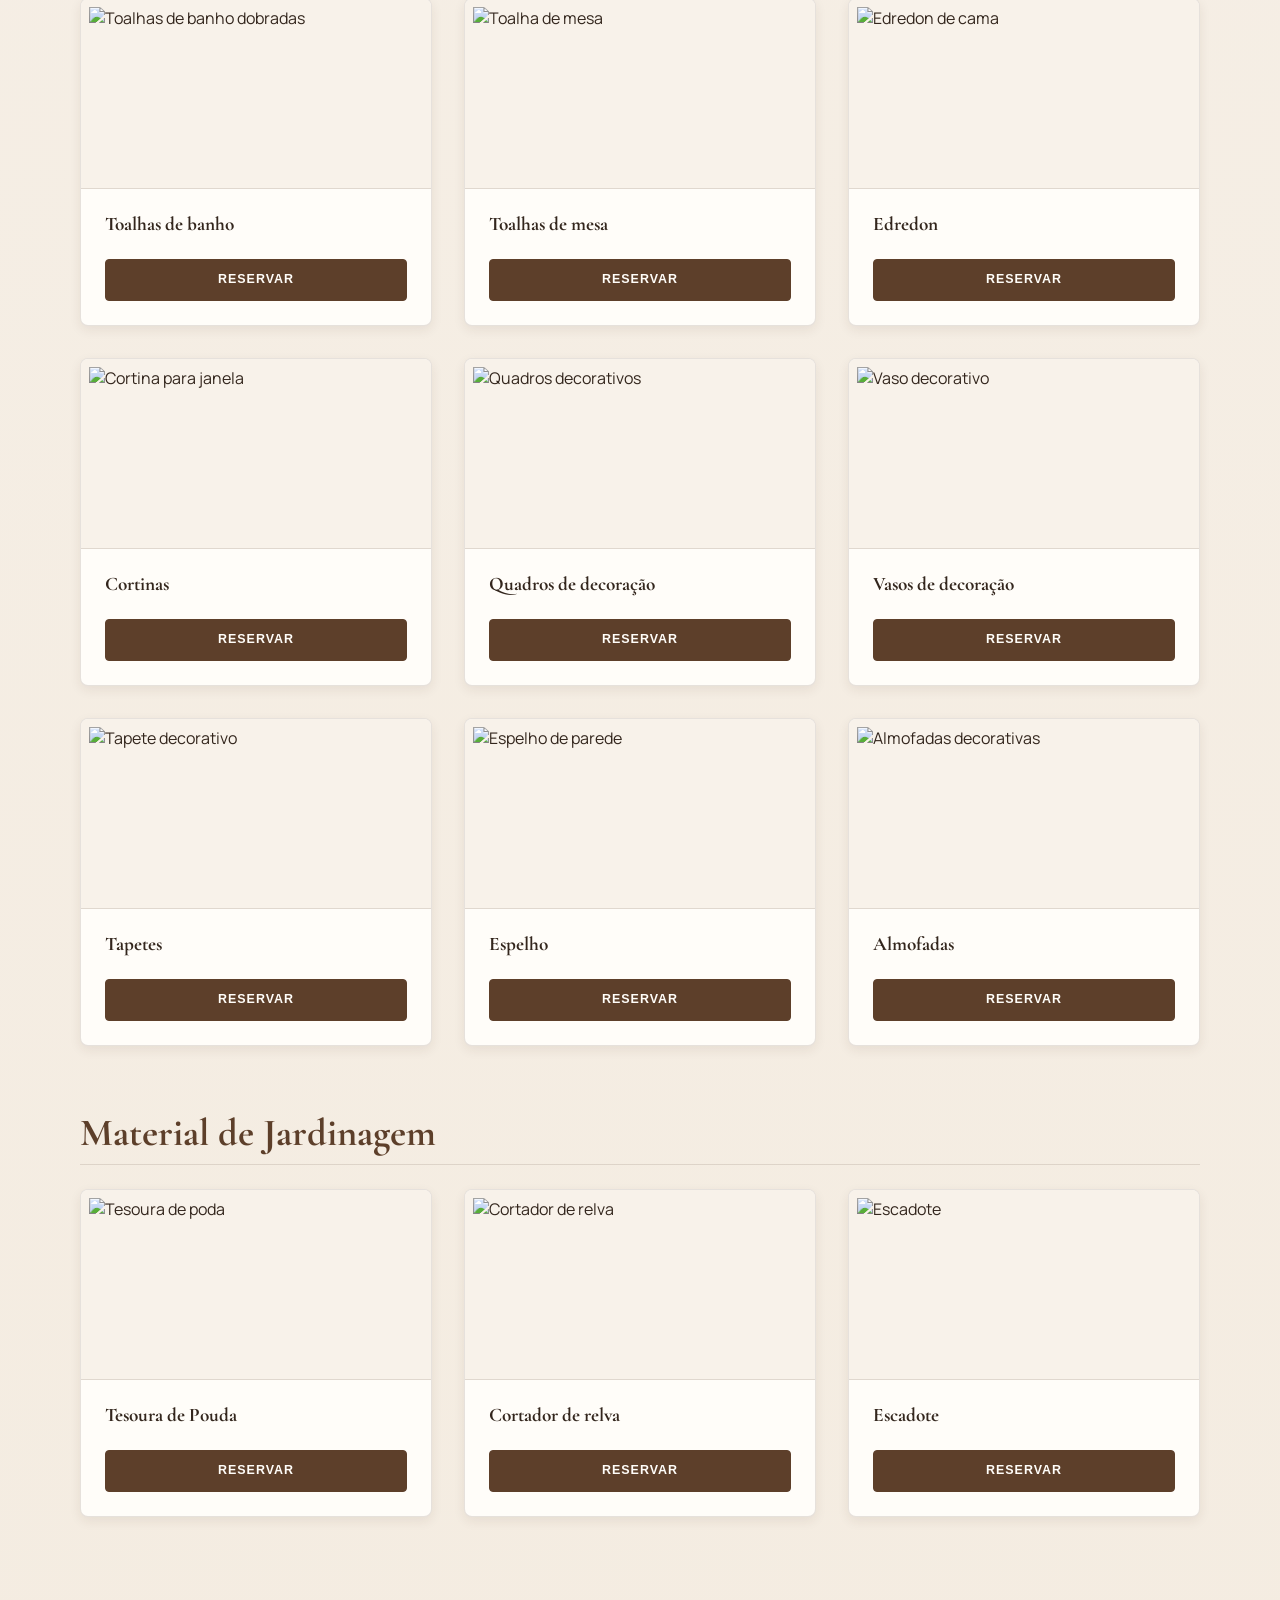
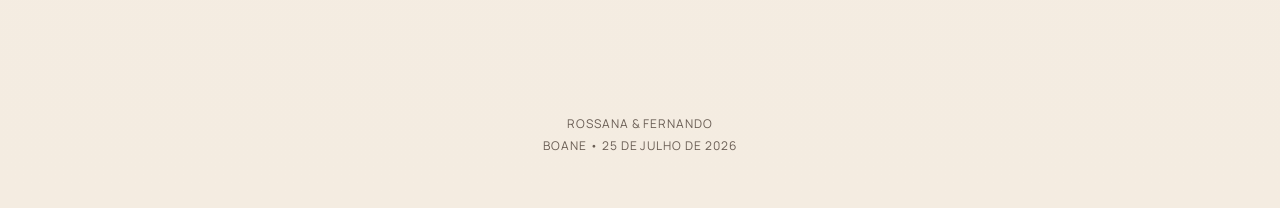
==== commit b439380a: "actualizacao de imagens" ====
--- a/presentes.html
+++ b/presentes.html
@@ -28,7 +28,7 @@
         <h2>O nosso lar</h2>
         <p style="max-width: 600px; margin: 1rem auto; color: var(--foreground-muted);">
           Escolha um item da lista abaixo com o qual gostaria de nos presentear.
-          Ao clicar em "Oferecer", o item ficará reservado para si.
+          Ao clicar em "Reservar", o item ficará reservado para si.
         </p>
         <div style="margin-top: 2rem;">
           <a href="./index.html" class="secondary-link">Voltar ao Convite</a>
--- a/styles.css
+++ b/styles.css
@@ -850,6 +850,7 @@
   transition: transform 200ms ease, box-shadow 200ms ease;
   display: flex;
   flex-direction: column;
+  min-width: 0;
 }
 
 .gift-card:hover {
@@ -864,10 +865,18 @@
 }
 
 .gift-image {
-  height: 220px;
-  background-size: cover;
-  background-position: center;
+  height: 190px;
   border-bottom: 1px solid var(--line);
+  overflow: hidden;
+  background: #f8f2ea;
+  padding: 0.5rem;
+}
+
+.gift-image img {
+  width: 100%;
+  height: 100%;
+  object-fit: contain;
+  display: block;
 }
 
 .gift-content {
@@ -876,6 +885,7 @@
   flex-direction: column;
   flex-grow: 1;
   justify-content: space-between;
+  min-width: 0;
 }
 
 .gift-content h4 {
@@ -883,41 +893,81 @@
   font-size: 1.2rem;
   color: var(--foreground);
   font-family: "Cormorant Garamond", serif;
+  line-height: 1.15;
+  overflow-wrap: anywhere;
 }
 
 .btn-offer {
   width: 100%;
-  padding: 0.8rem 1rem;
+  min-width: 0;
+  padding: 0.82rem 0.9rem;
   cursor: pointer;
+  font-weight: 600;
+  letter-spacing: 0.08em;
+  text-transform: uppercase;
+  font-size: clamp(0.68rem, 1.4vw, 0.78rem);
+  line-height: 1.1;
+  white-space: nowrap;
+  transition: all 250ms ease;
+  border-radius: 4px;
+  background: var(--accent-deep);
+  border-color: var(--accent-deep);
+  color: var(--white);
+}
+
+.btn-offer:hover {
+  background: var(--accent);
+  border-color: var(--accent);
+  transform: translateY(-2px);
+  box-shadow: 0 4px 12px rgba(93, 63, 42, 0.3);
+}
+
+.btn-offer:active {
+  transform: translateY(0);
 }
 
 button.disabled {
-  background: #d1c7bd;
-  border-color: #d1c7bd;
-  color: #fff;
+  background: #c9b8a8;
+  border-color: #c9b8a8;
+  color: rgba(255, 255, 255, 0.7);
   cursor: not-allowed;
+  transform: none;
+  box-shadow: none;
 }
 
 @media (max-width: 600px) {
   .gifts-grid {
-    grid-template-columns: 1fr 1fr;
+    grid-template-columns: repeat(2, minmax(0, 1fr));
     gap: 1rem;
   }
+
   .gift-image {
-    height: 120px;
-  }
+    height: 110px;
+    padding: 0.35rem;
+  }
+
   .gift-category-title {
     font-size: 1.8rem;
   }
+
   .gift-content {
     padding: 1rem;
   }
+
   .gift-content h4 {
     font-size: 1rem;
     margin-bottom: 1rem;
   }
+
   .btn-offer {
-    padding: 0.6rem 0.5rem;
-    font-size: 0.65rem;
-  }
-}+    padding: 0.65rem 0.45rem;
+    font-size: 0.66rem;
+    letter-spacing: 0.06em;
+  }
+}
+
+@media (max-width: 480px) {
+  .gift-image {
+    height: 100px;
+  }
+}
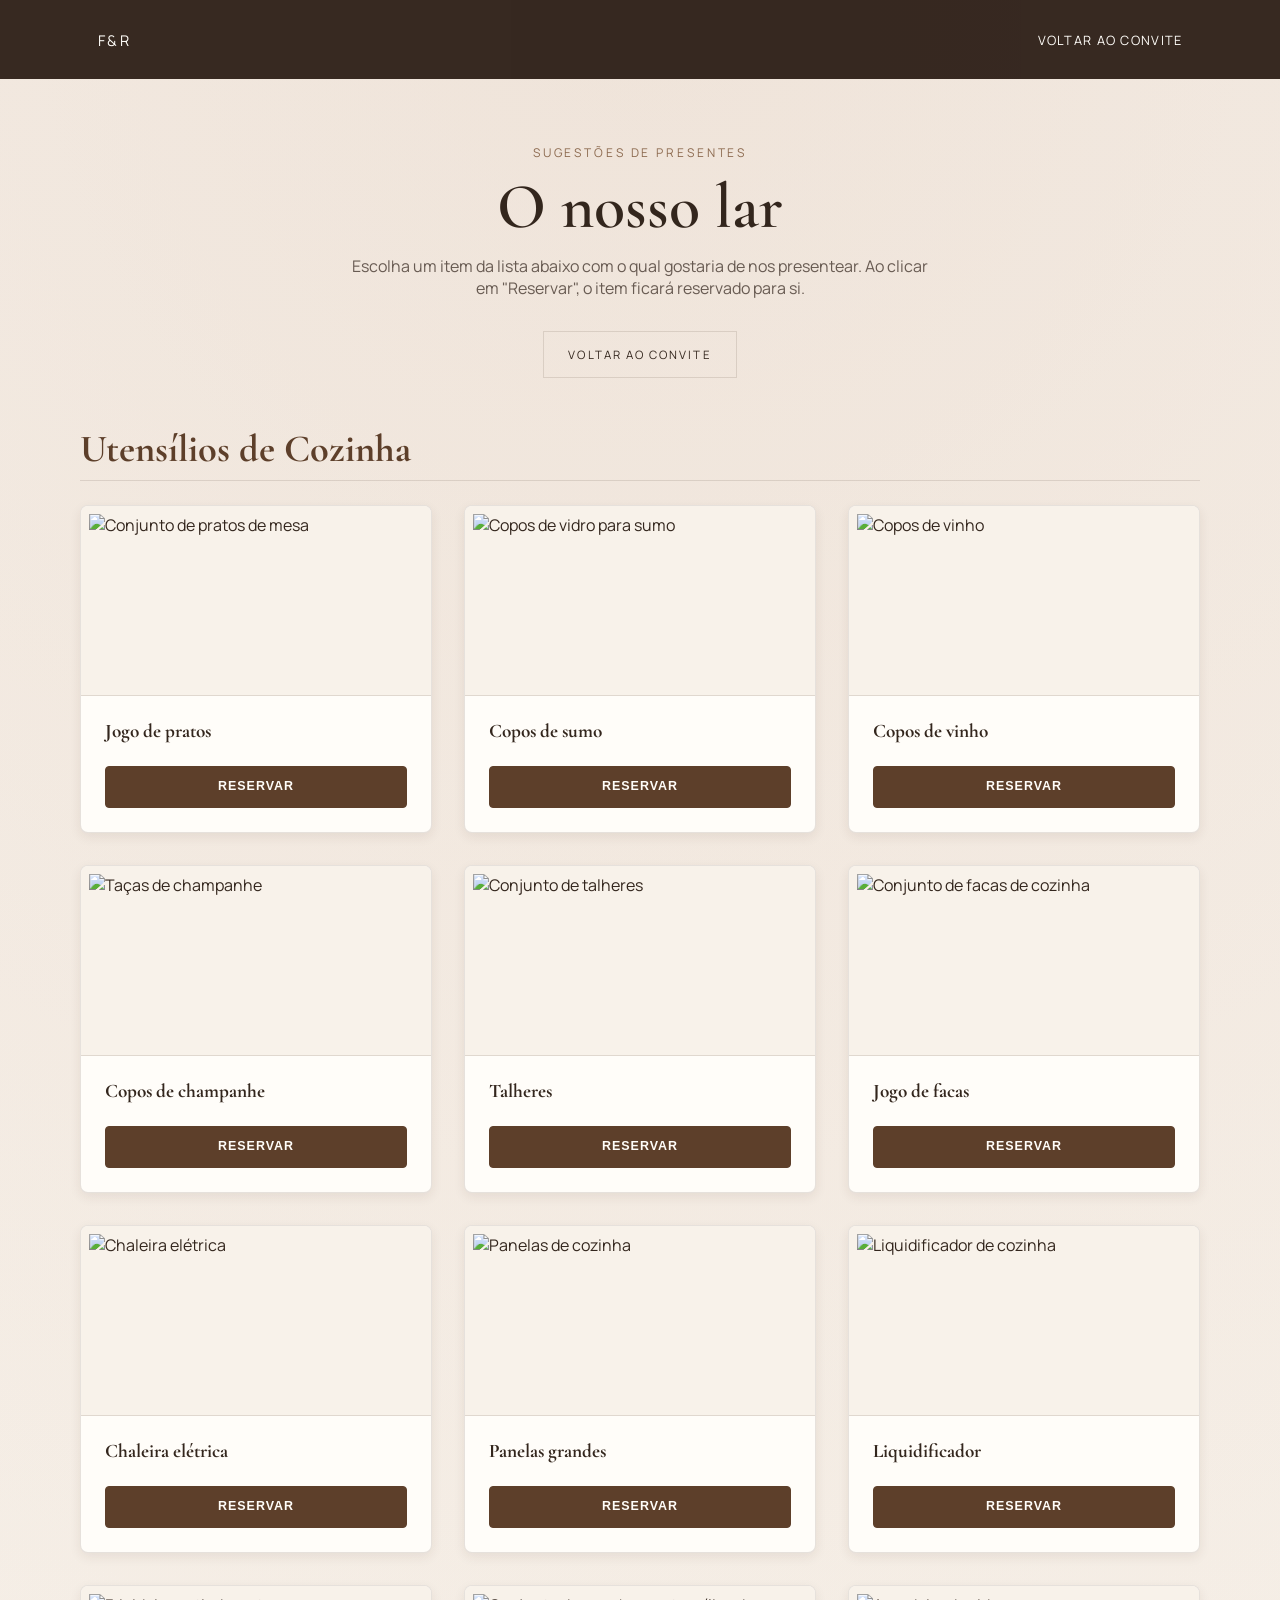
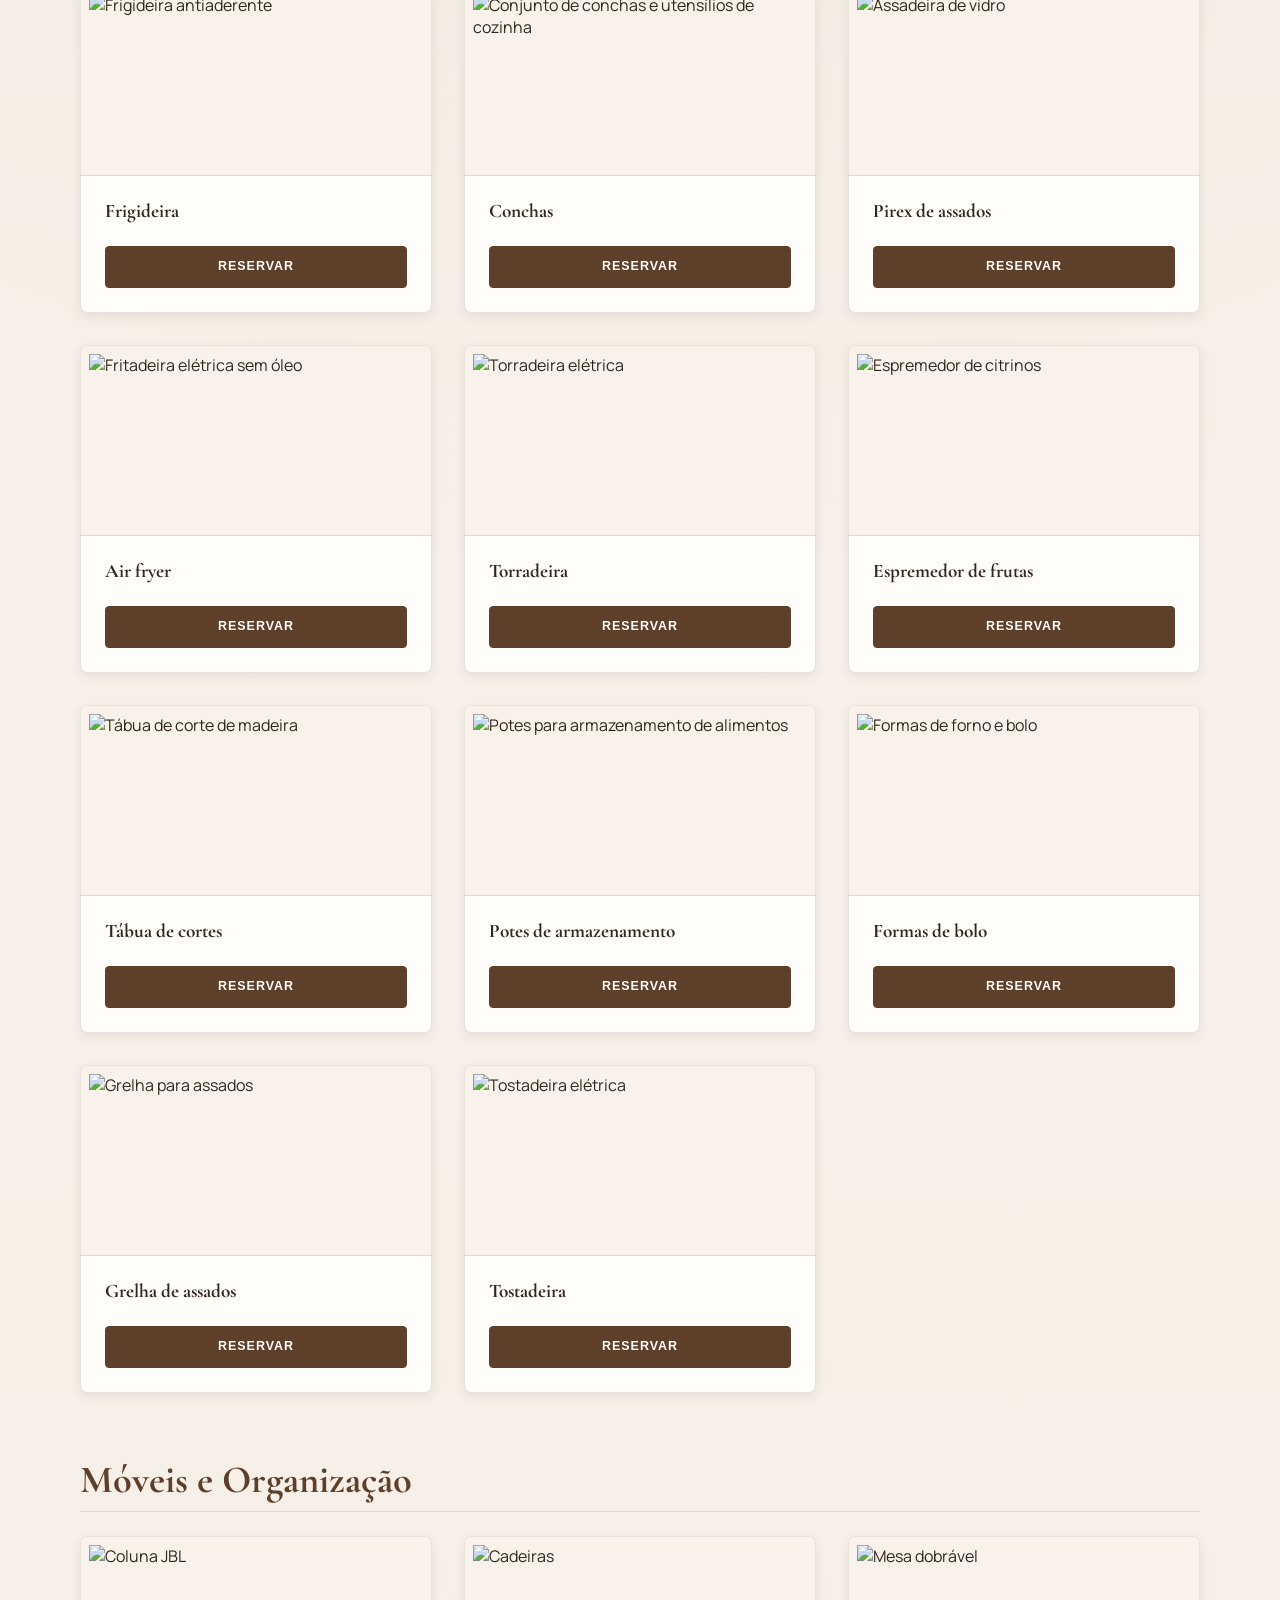
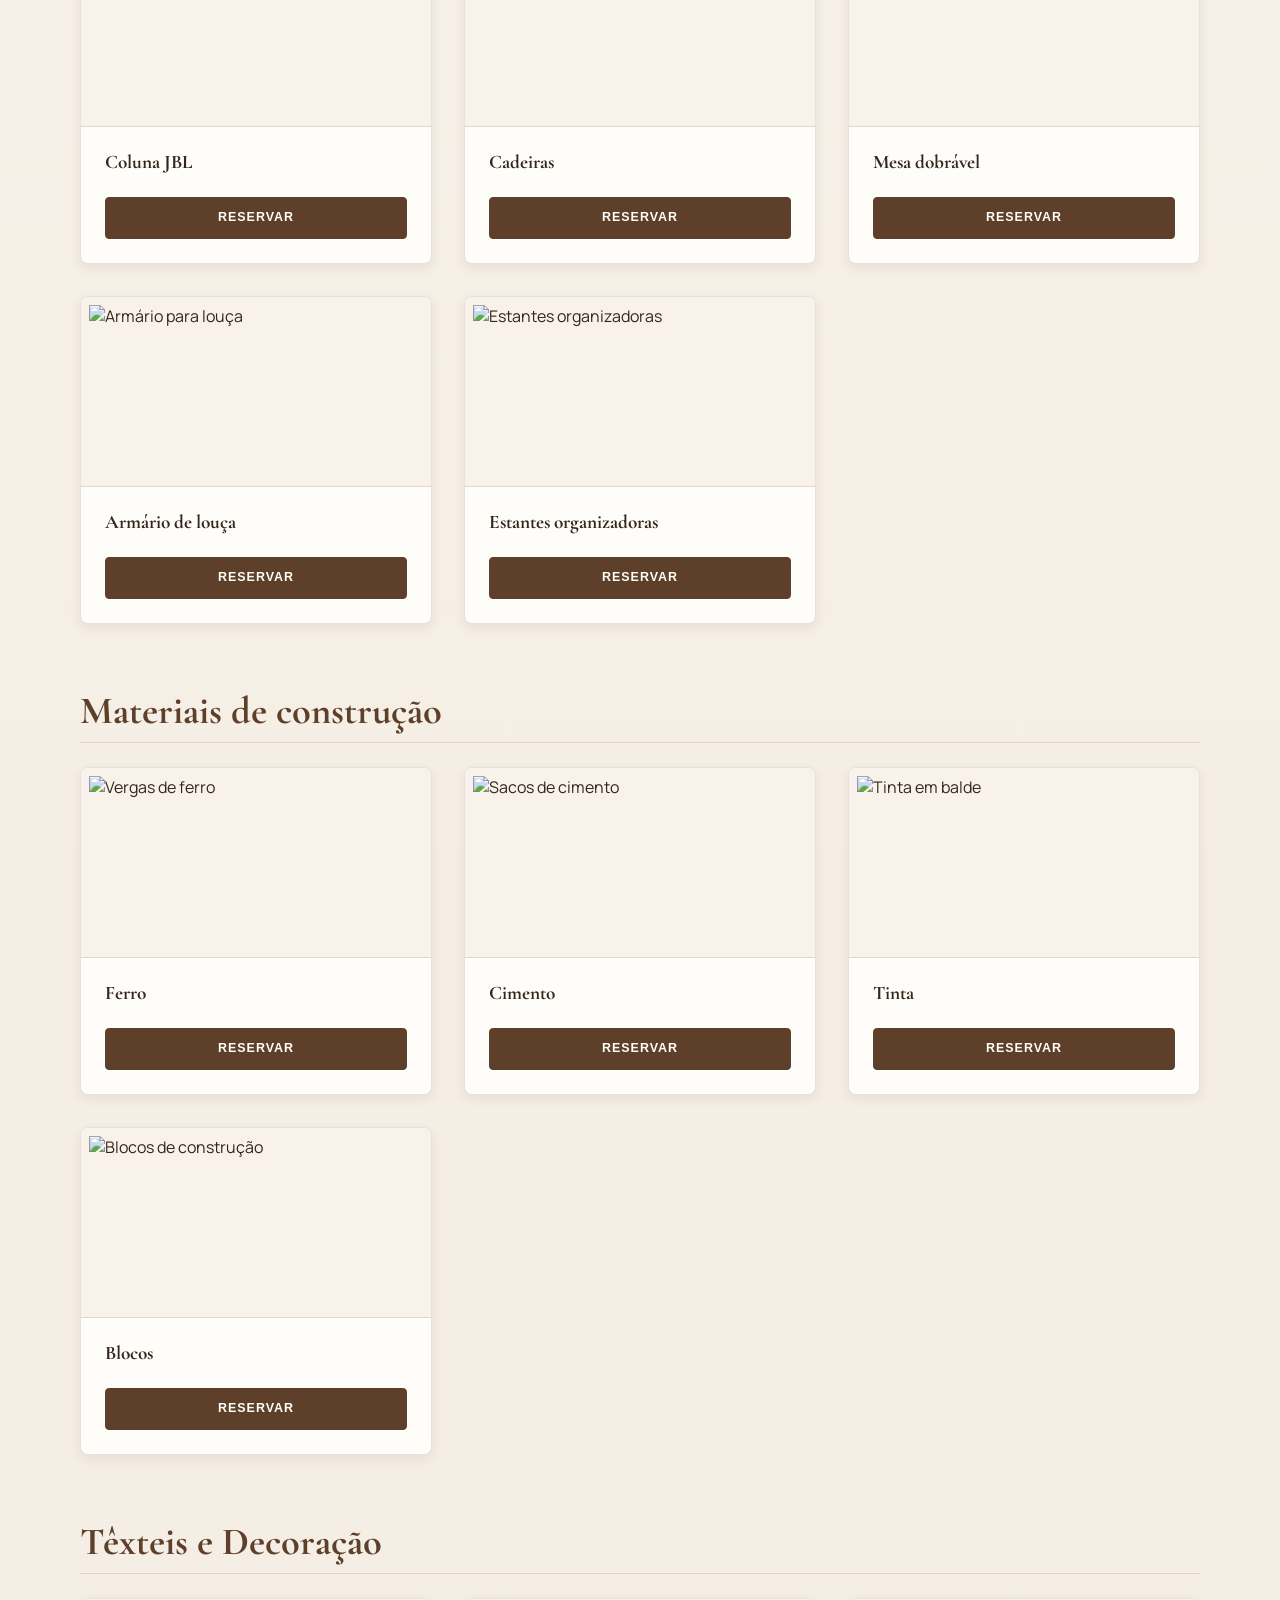
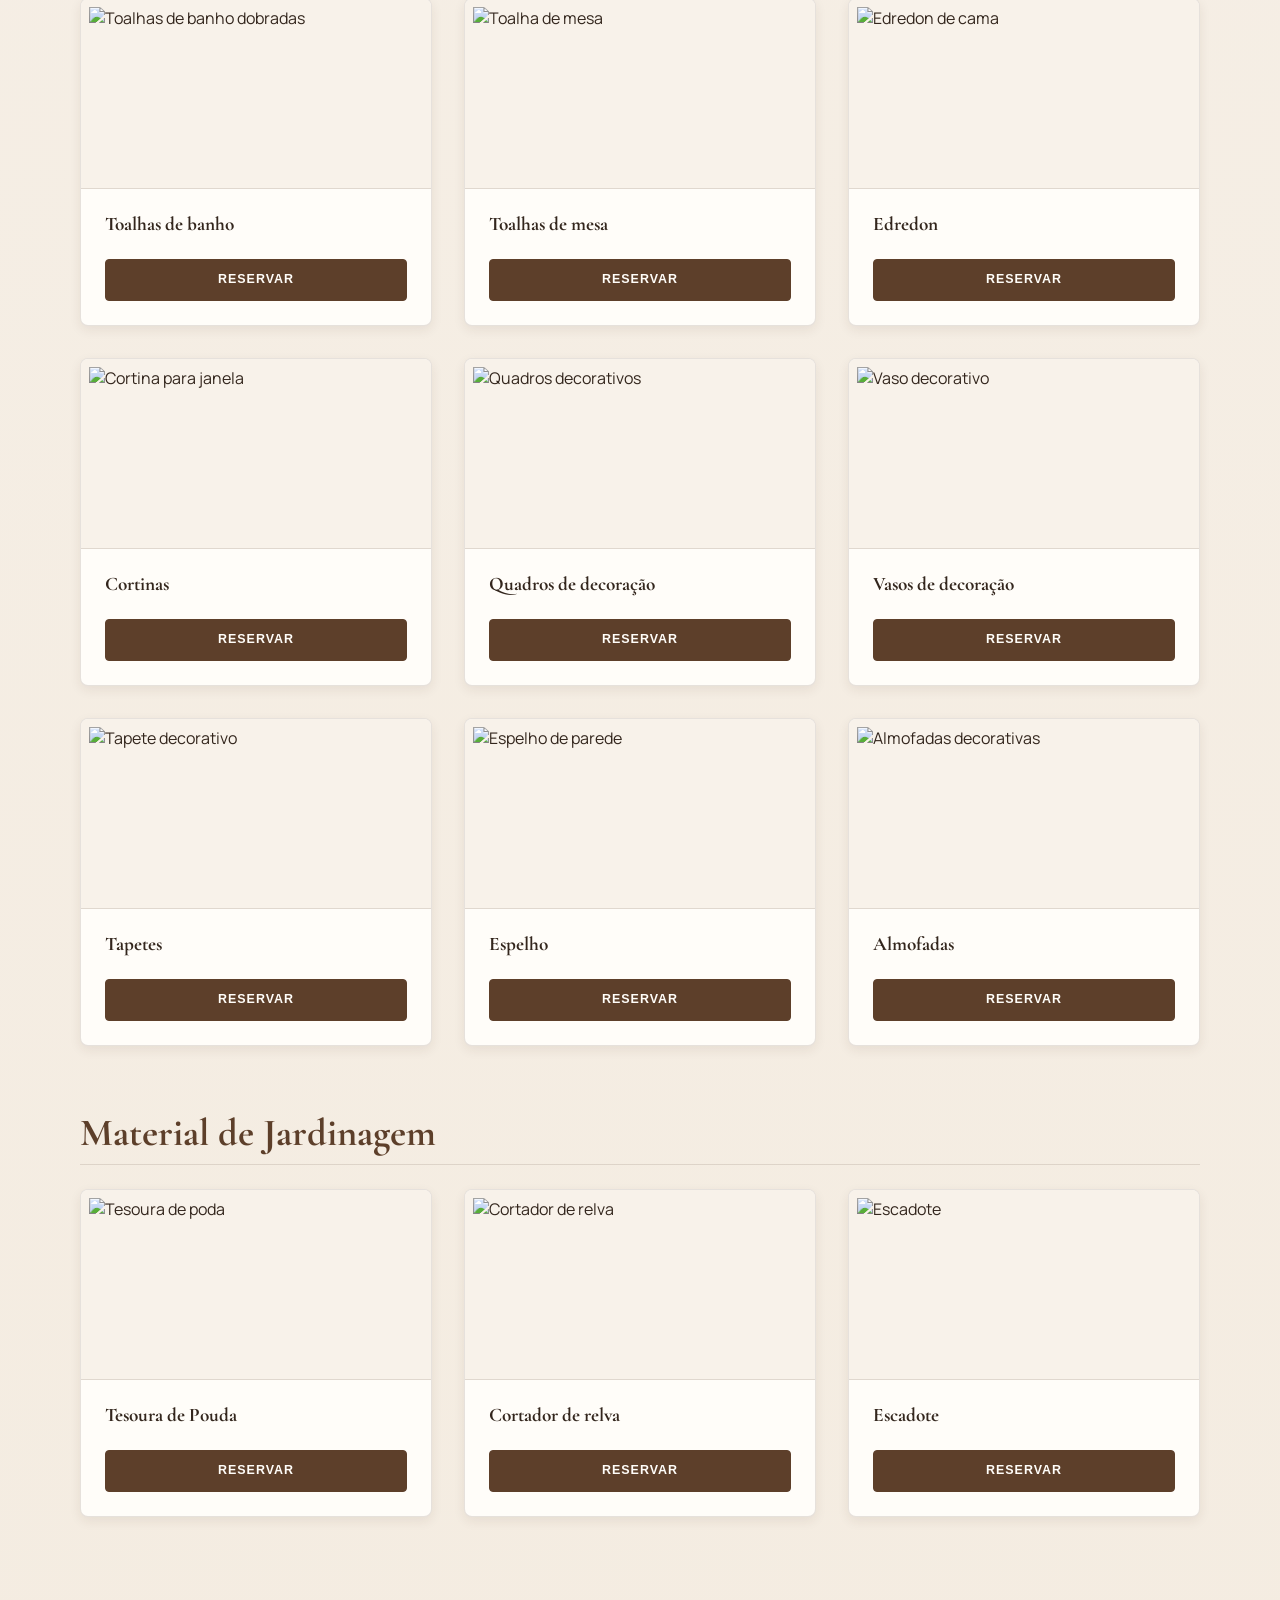
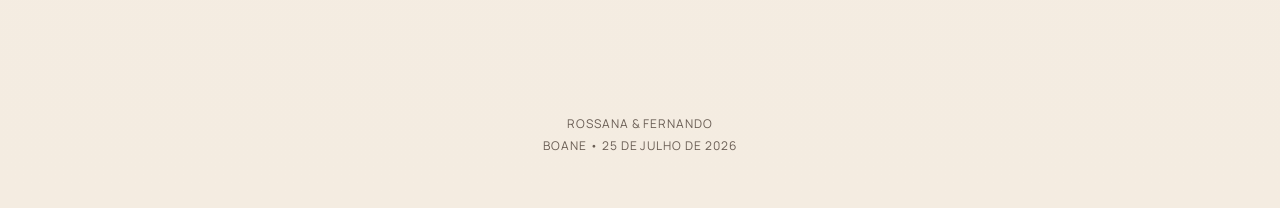
==== commit 41d29c41: "Migração das reservas para o Supabase e correcção das imagens dos presentes" ====
--- a/presentes.html
+++ b/presentes.html
@@ -48,6 +48,10 @@
   </footer>
 
   <script src="./script.js"></script>
+
+  <!-- Supabase JS Client -->
+  <script src="https://cdn.jsdelivr.net/npm/@supabase/supabase-js@2"></script>
+
   <script src="./presentes.js"></script>
 </body>
 </html>
--- a/styles.css
+++ b/styles.css
@@ -448,6 +448,35 @@
   z-index: 1;
 }
 
+.detail-map-link {
+  display: inline-flex;
+  align-items: center;
+  justify-content: center;
+  margin-top: 1.25rem;
+  padding: 0.72rem 1.4rem;
+  border: 1px solid rgba(255, 255, 255, 0.45);
+  background: rgba(255, 255, 255, 0.12);
+  color: var(--white);
+  text-transform: uppercase;
+  letter-spacing: 0.14em;
+  font-size: 0.7rem;
+  border-radius: 4px;
+  transition: all 220ms ease;
+  width: fit-content;
+  z-index: 2;
+  font-weight: 500;
+}
+
+.detail-map-link:hover {
+  background: rgba(255, 255, 255, 0.28);
+  border-color: rgba(255, 255, 255, 0.85);
+  transform: translateY(-2px);
+}
+
+.detail-map-link:active {
+  transform: translateY(0);
+}
+
 .detail-card-ceremony {
   background-image:
     linear-gradient(180deg, rgba(36, 21, 12, 0.08), rgba(36, 21, 12, 0.44)),
